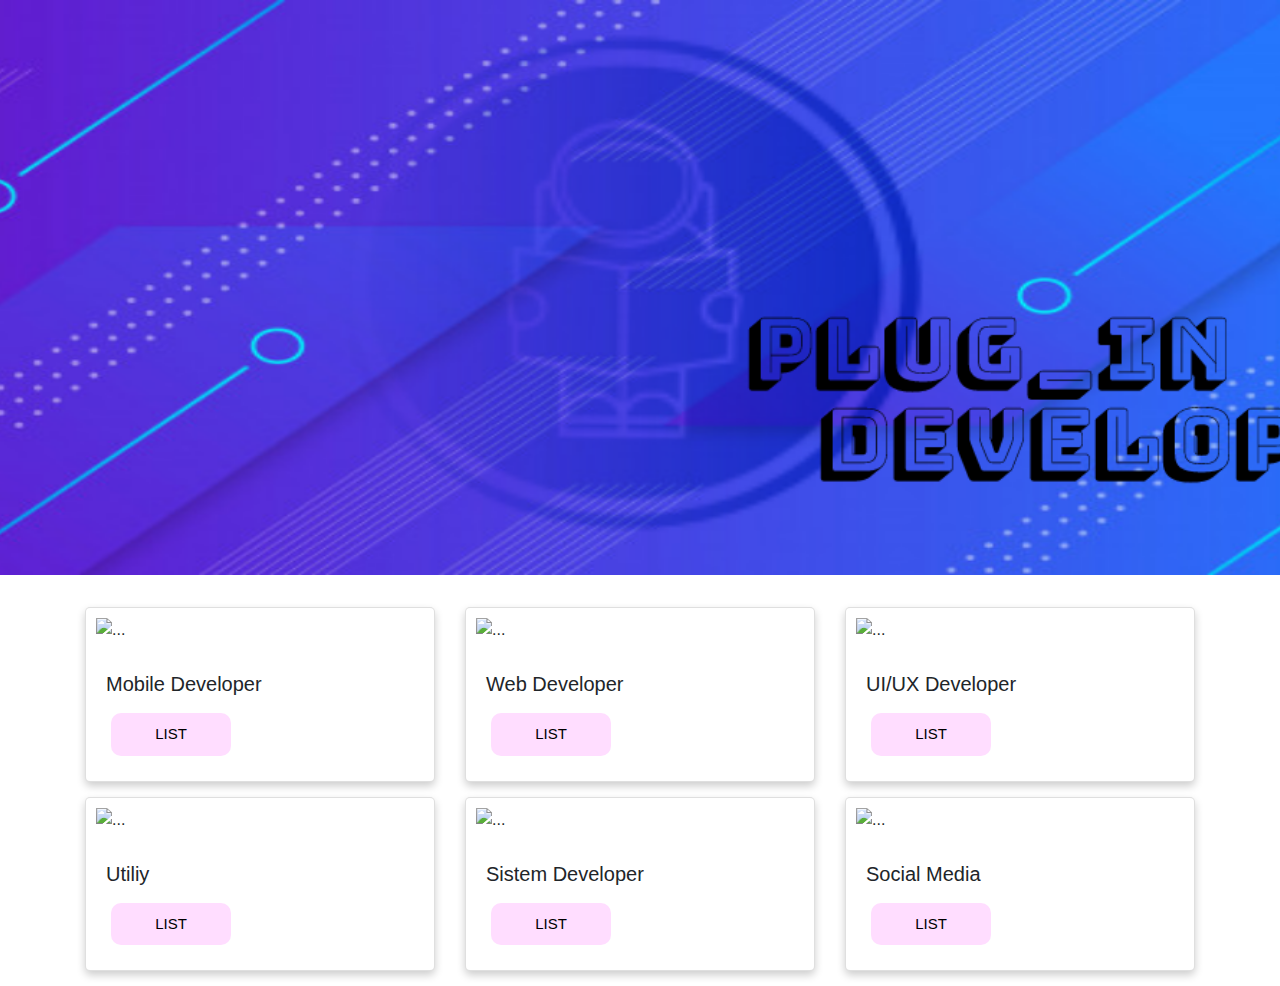
==== index.html @ aa234618 "first commit" ====
<!doctype html>
<html lang="en">
  <head>
    <!-- Required meta tags -->
    <meta charset="utf-8">
    <meta name="viewport" content="width=device-width, initial-scale=1, shrink-to-fit=no">

    <!-- Bootstrap CSS -->
    <link rel="stylesheet" href="https://stackpath.bootstrapcdn.com/bootstrap/4.3.1/css/bootstrap.min.css" integrity="sha384-ggOyR0iXCbMQv3Xipma34MD+dH/1fQ784/j6cY/iJTQUOhcWr7x9JvoRxT2MZw1T" crossorigin="anonymous">
<link rel="stylesheet" href="assets/css/styles.css">
    <title>PLUG-IN</title>
  </head>
  <body>
    <div class="jumbotron jumbotron-fluid">
        <div class="container text-center">
        </div>
      </div>
<div class="section card1"> 
<div class="container">
<div class="row">
    <div class="col">
            <div class="card">
                    <img src="img/bg.jpg" class="card-img-top" alt="...">
                    <div class="card-body">
                      <h5 class="card-title">Mobile Developer</h5>
                      <a href="mobile.html">
                      <button class="button"style="vertical-align:middle"><span>LIST</span></button>
                    </a>
                    </div>
                  </div>
    </div>
        <div class="col">
            <div class="card">
                    <img src="img/bg.jpg" class="card-img-top" alt="...">
                    <div class="card-body">
                      <h5 class="card-title">Web Developer</h5>
                      <a href="web.html">
                          <button class="button"style="vertical-align:middle"><span>LIST</span></button>
                        </a>
                    </div>
                  </div>
    </div>
        <div class="col">
            <div class="card">
                    <img src="img/bg.jpg" class="card-img-top" alt="...">
                    <div class="card-body">
                      <h5 class="card-title">UI/UX Developer</h5>
                      <a href="design.html">
                          <button class="button"style="vertical-align:middle"><span>LIST</span></button>
                        </a>
                    </div>
                  </div>
    </div>
</div>
</div>
</div>
<div class="section card2">
    <div class="container">
            <div class="row">
                    <div class="col">
                            <div class="card">
                                    <img src="img/bg.jpg" class="card-img-top" alt="...">
                                    <div class="card-body">
                                        <h5 class="card-title">Utiliy</h5>
                                        <a href="utility.html">
                                            <button class="button"style="vertical-align:middle"><span>LIST</span></button>
                                          </a>
                                    </div>
                                  </div>
                    </div>
                        <div class="col">
                            <div class="card">
                                    <img src="img/bg.jpg" class="card-img-top" alt="...">
                                    <div class="card-body">
                                      <h5 class="card-title">Sistem Developer</h5>
                                      <a href="sistem.html">
                                          <button class="button"style="vertical-align:middle"><span>LIST</span></button>
                                        </a>
                                    </div>
                                  </div>
                    </div>
                        <div class="col">
                            <div class="card">
                                    <img src="img/bg.jpg" class="card-img-top" alt="...">
                                    <div class="card-body">
                                      <h5 class="card-title">Social Media</h5>
                                      <a href="social.html">
                                          <button class="button"style="vertical-align:middle"><span>LIST</span></button>
                                        </a>
                                    </div>
                                  </div>
                        </div>
                    </div>
    </div>
  </div>
</div>







    <script src="https://code.jquery.com/jquery-3.3.1.slim.min.js" integrity="sha384-q8i/X+965DzO0rT7abK41JStQIAqVgRVzpbzo5smXKp4YfRvH+8abtTE1Pi6jizo" crossorigin="anonymous"></script>
    <script src="https://cdnjs.cloudflare.com/ajax/libs/popper.js/1.14.7/umd/popper.min.js" integrity="sha384-UO2eT0CpHqdSJQ6hJty5KVphtPhzWj9WO1clHTMGa3JDZwrnQq4sF86dIHNDz0W1" crossorigin="anonymous"></script>
    <script src="https://stackpath.bootstrapcdn.com/bootstrap/4.3.1/js/bootstrap.min.js" integrity="sha384-JjSmVgyd0p3pXB1rRibZUAYoIIy6OrQ6VrjIEaFf/nJGzIxFDsf4x0xIM+B07jRM" crossorigin="anonymous"></script>
  </body>
</html>
---- assets/css/styles.css ----
.jumbotron{
    background: url('../../img/wiy3.png') no-repeat;
    background-position: center;
    background-size: cover;
    height: 575px;
}
.jumbotron1{
    background: url('../../img/mobile.jpg') no-repeat;
    background-position: center;
    background-size: cover;
    height: 450px;
}
.jumbotron2{
    background: url('../../img/web1.png') no-repeat;
    background-position: center;
    background-size: cover;
    height: 450px;
}
.jumbotron3{
    background: url('../../img/network.jpg') no-repeat;
    background-position: center;
    background-size: cover;
    height: 450px;
}
.jumbotron4{
    background: url('../../img/ui.png') no-repeat;
    background-position: center;
    background-size: cover;
    height: 450px;
}


.card-img-top{
    padding: 10px;
}

.card{
    box-shadow: 0 4px 8px 0 rgba(0,0,0,0.2);
    transition: 0.3s;
    border-radius: 5px;
}

.card1{
    margin-bottom: 15px;
}

.card2{
    margin-top: 15px;
    margin-bottom: 15px;
}

.btn1{
    float: right;
    background-color:#44c767;
	-moz-border-radius:21px;
	-webkit-border-radius:21px;
	border-radius:21px;
	border:1px solid #18ab29;
	display:inline-block;
	cursor:pointer;
	color:#ffffff;
	font-family:Arial;
	font-size:17px;
	padding:3px 29px;
	text-decoration:none;
	text-shadow:-1px 1px 23px #2f6627;

}
.button {
    display: inline-block;
    border-radius: 10px;
    background-color: rgb(255,221,255);
    border: none;
    color: rgb(0, 0, 0);
    text-align: center;
    font-size: 15px;
    padding: 10px;
    width: 120px;
    transition: all 0.5s;
    cursor: pointer;
    margin: 5px;
  }
  
  .button span {
    cursor: pointer;
    display: inline-block;
    position: relative;
    transition: 0.5s;
  }
  
  .button span:after {
    content: '\00bb';
    position: absolute;
    opacity: 0;
    top: 0;
    right: -20px;
    transition: 0.5s;
  }
  
  .button:hover span {
    padding-right: 25px;
  }
  
  .button:hover span:after {
    opacity: 1;
    right: 0;
  }

.btn{
    background-color:#0073ff;
	-moz-border-radius:21px;
	-webkit-border-radius:21px;
	border-radius:21px;
	border:1px solid #18ab29;
	display:inline-block;
	cursor:pointer;
	color:#ffffff;
	font-family:Arial;
	font-size:17px;
	padding:3px 29px;
	text-decoration:none;
	text-shadow:-1px 1px 23px #2f6627;
}
.btn:hover{
    background-color:#5cbf2a;

}

.btn:active{

    position:relative;
	top:1px;
}

.btn3 {
    border: none;
    color: white;
    font-size: 45px;
    cursor: pointer;
    float:right;
    background: no-repeat;
    padding: 12px;
}

.btn4 {
    border: none;
    color: white;
    font-size: 38px;
    cursor: pointer;
    float:right;
    background: no-repeat;
    padding: 12px;
}

.tengah{
  position: absolute;
  top: 50%;
  left: 50%;
  transform: translate(-50%,-50%);
}

.myButton3 {
	background-color:#44c767;
	-moz-border-radius:25px;
	-webkit-border-radius:25px;
	border-radius:25px;
	border:1px solid #18ab29;
	display:inline-block;
	cursor:pointer;
	color:#ffffff;
	font-family:Impact;
	font-size:21px;
	font-weight:bold;
	padding:12px 46px;
	text-decoration:none;
  text-shadow:0px 1px 0px #2f6627;
  margin-bottom: 90px;
}
.myButton3:hover {
	background-color:#5cbf2a;
}
.myButton3:active {
	position:relative;
	top:1px;
}


button.accordion {
    background-color:#ecf3fa;
    color: #444;
    cursor: pointer;
    padding: 18px;
    width: 100%;
    /* border: solid 1px #3CF; */
    text-align: left;
    outline: none;
    font-size: 18px;
    transition: 0.4s;
    font-weight: 600;
  }
  button.accordion.active,
  button.accordion:hover {
    background-color: #E1F7FB;
  }
  button.accordion:after {
    content: '\25bc';
    font-size: 13px;
    color: #777;
    float: right;
    margin-left: 5px;
  }
  button.accordion.active:after {
    content: "\25b2";
    color: #FFF;
  }
  .panel {
    padding-bottom: 18px;
    background-color:	#ffffff;
    max-height: 0;
    overflow: hidden;
    transition: 1.5s ease-in-out;
    opacity: 0;
  }
  .panel.show {
    opacity: 1;
    max-height: 500px;
  }
  .panel.hide {
    opacity: 0;
    height: 0;
  }
  .container1 {
    padding-right: 100px;
    padding-left: 100px;
    margin-right: auto;
    margin-left: auto;
    margin-top: 25px;
    margin-bottom: 25px;
  }

  .myButton1 {
	background-color:#44c767;
	-moz-border-radius:28px;
	-webkit-border-radius:28px;
	border-radius:28px;
	border:1px solid #18ab29;
	display:inline-block;
	cursor:pointer;
	color:#ffffff;
	font-family:Courier New;
	font-size:17px;
	font-weight:bold;
	padding:16px 61px;
	text-decoration:none;
    text-shadow:0px 1px 3px #2f6627;
    position:absolute;
}

.text1{
    padding: 3px;


}

.text2{

    margin: 25px;
    margin-top: 5px;
}
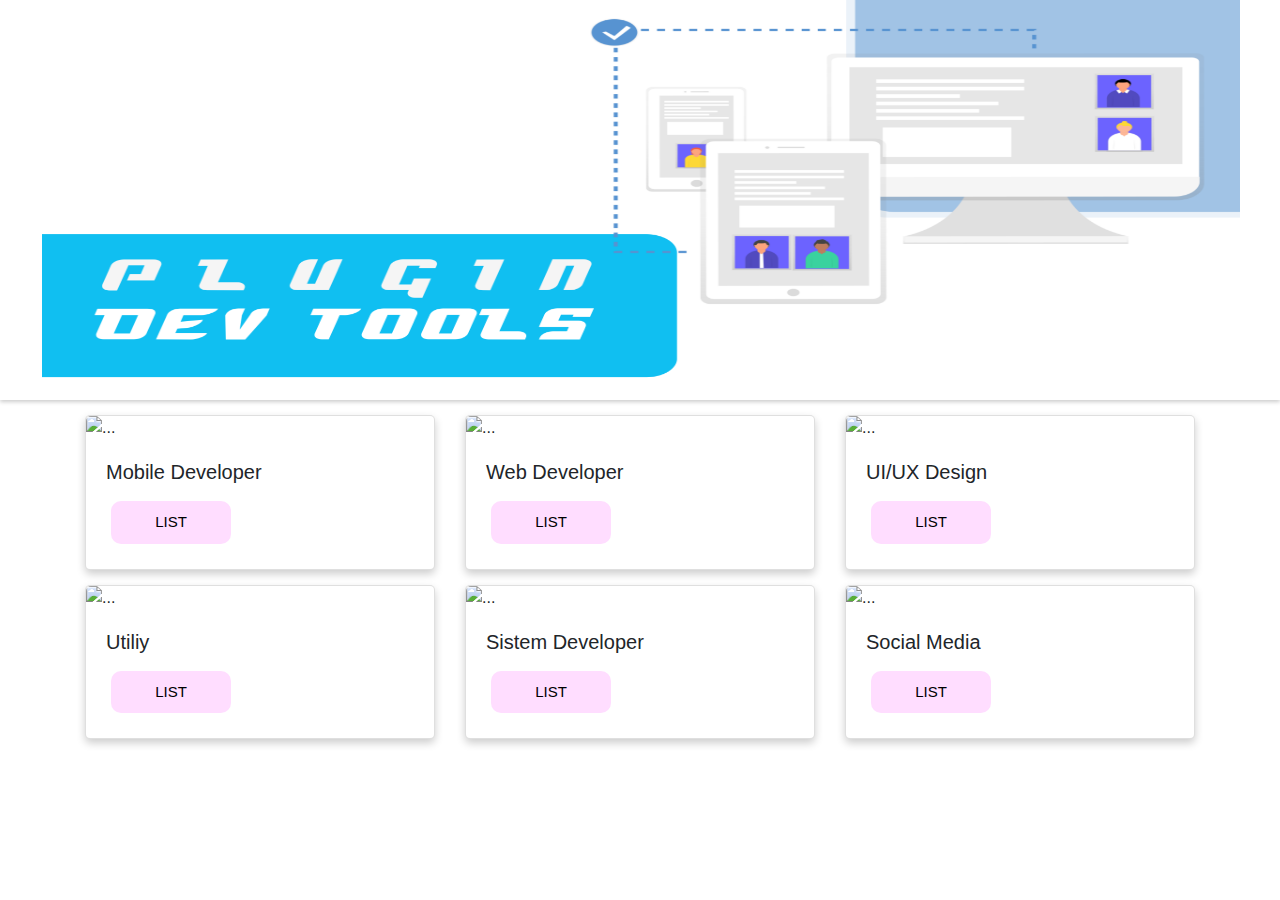
==== commit da4afa28: "hampir rampung" ====
--- a/index.html
+++ b/index.html
@@ -1,99 +1,103 @@
 <!doctype html>
 <html lang="en">
-  <head>
-    <!-- Required meta tags -->
-    <meta charset="utf-8">
-    <meta name="viewport" content="width=device-width, initial-scale=1, shrink-to-fit=no">
 
-    <!-- Bootstrap CSS -->
-    <link rel="stylesheet" href="https://stackpath.bootstrapcdn.com/bootstrap/4.3.1/css/bootstrap.min.css" integrity="sha384-ggOyR0iXCbMQv3Xipma34MD+dH/1fQ784/j6cY/iJTQUOhcWr7x9JvoRxT2MZw1T" crossorigin="anonymous">
-<link rel="stylesheet" href="assets/css/styles.css">
-    <title>PLUG-IN</title>
-  </head>
-  <body>
-    <div class="jumbotron jumbotron-fluid">
-        <div class="container text-center">
+<head>
+  <!-- Required meta tags -->
+  <meta charset="utf-8">
+  <meta name="viewport" content="width=device-width, initial-scale=1, shrink-to-fit=no">
+
+  <!-- Bootstrap CSS -->
+  <link rel="stylesheet" href="https://stackpath.bootstrapcdn.com/bootstrap/4.3.1/css/bootstrap.min.css"
+    integrity="sha384-ggOyR0iXCbMQv3Xipma34MD+dH/1fQ784/j6cY/iJTQUOhcWr7x9JvoRxT2MZw1T" crossorigin="anonymous">
+  <link rel="stylesheet" href="assets/css/styles.css">
+  <title>PLUG-IN</title>
+</head>
+
+<body>
+  <div class="jumbotron-fluid">
+    <div class="img1"></div>
+    <div class="container text-center">
+    </div>
+  </div>
+  <div class="section card1">
+    <div class="container">
+      <div class="row">
+        <div class="col">
+          <div class="card">
+            <img src="img/bg.jpg" class="card-img-top" alt="...">
+            <div class="card-body">
+              <h5 class="card-title">Mobile Developer</h5>
+              <a href="mobile.html">
+                <button class="button" style="vertical-align:middle"><span>LIST</span></button>
+              </a>
+            </div>
+          </div>
+        </div>
+        <div class="col">
+          <div class="card">
+            <img src="img/bg.jpg" class="card-img-top" alt="...">
+            <div class="card-body">
+              <h5 class="card-title">Web Developer</h5>
+              <a href="web.html">
+                <button class="button" style="vertical-align:middle"><span>LIST</span></button>
+              </a>
+            </div>
+          </div>
+        </div>
+        <div class="col">
+          <div class="card">
+            <img src="img/bg.jpg" class="card-img-top" alt="...">
+            <div class="card-body">
+              <h5 class="card-title">UI/UX Design</h5>
+              <a href="design.html">
+                <button class="button" style="vertical-align:middle"><span>LIST</span></button>
+              </a>
+            </div>
+          </div>
         </div>
       </div>
-<div class="section card1"> 
-<div class="container">
-<div class="row">
-    <div class="col">
-            <div class="card">
-                    <img src="img/bg.jpg" class="card-img-top" alt="...">
-                    <div class="card-body">
-                      <h5 class="card-title">Mobile Developer</h5>
-                      <a href="mobile.html">
-                      <button class="button"style="vertical-align:middle"><span>LIST</span></button>
-                    </a>
-                    </div>
-                  </div>
-    </div>
-        <div class="col">
-            <div class="card">
-                    <img src="img/bg.jpg" class="card-img-top" alt="...">
-                    <div class="card-body">
-                      <h5 class="card-title">Web Developer</h5>
-                      <a href="web.html">
-                          <button class="button"style="vertical-align:middle"><span>LIST</span></button>
-                        </a>
-                    </div>
-                  </div>
-    </div>
-        <div class="col">
-            <div class="card">
-                    <img src="img/bg.jpg" class="card-img-top" alt="...">
-                    <div class="card-body">
-                      <h5 class="card-title">UI/UX Developer</h5>
-                      <a href="design.html">
-                          <button class="button"style="vertical-align:middle"><span>LIST</span></button>
-                        </a>
-                    </div>
-                  </div>
-    </div>
-</div>
-</div>
-</div>
-<div class="section card2">
-    <div class="container">
-            <div class="row">
-                    <div class="col">
-                            <div class="card">
-                                    <img src="img/bg.jpg" class="card-img-top" alt="...">
-                                    <div class="card-body">
-                                        <h5 class="card-title">Utiliy</h5>
-                                        <a href="utility.html">
-                                            <button class="button"style="vertical-align:middle"><span>LIST</span></button>
-                                          </a>
-                                    </div>
-                                  </div>
-                    </div>
-                        <div class="col">
-                            <div class="card">
-                                    <img src="img/bg.jpg" class="card-img-top" alt="...">
-                                    <div class="card-body">
-                                      <h5 class="card-title">Sistem Developer</h5>
-                                      <a href="sistem.html">
-                                          <button class="button"style="vertical-align:middle"><span>LIST</span></button>
-                                        </a>
-                                    </div>
-                                  </div>
-                    </div>
-                        <div class="col">
-                            <div class="card">
-                                    <img src="img/bg.jpg" class="card-img-top" alt="...">
-                                    <div class="card-body">
-                                      <h5 class="card-title">Social Media</h5>
-                                      <a href="social.html">
-                                          <button class="button"style="vertical-align:middle"><span>LIST</span></button>
-                                        </a>
-                                    </div>
-                                  </div>
-                        </div>
-                    </div>
     </div>
   </div>
-</div>
+  <div class="section card2">
+    <div class="container">
+      <div class="row">
+        <div class="col">
+          <div class="card">
+            <img src="img/bg.jpg" class="card-img-top" alt="...">
+            <div class="card-body">
+              <h5 class="card-title">Utiliy</h5>
+              <a href="utility.html">
+                <button class="button" style="vertical-align:middle"><span>LIST</span></button>
+              </a>
+            </div>
+          </div>
+        </div>
+        <div class="col">
+          <div class="card">
+            <img src="img/bg.jpg" class="card-img-top" alt="...">
+            <div class="card-body">
+              <h5 class="card-title">Sistem Developer</h5>
+              <a href="sistem.html">
+                <button class="button" style="vertical-align:middle"><span>LIST</span></button>
+              </a>
+            </div>
+          </div>
+        </div>
+        <div class="col">
+          <div class="card">
+            <img src="img/bg.jpg" class="card-img-top" alt="...">
+            <div class="card-body">
+              <h5 class="card-title">Social Media</h5>
+              <a href="social.html">
+                <button class="button" style="vertical-align:middle"><span>LIST</span></button>
+              </a>
+            </div>
+          </div>
+        </div>
+      </div>
+    </div>
+  </div>
+  </div>
 
 
 
@@ -101,8 +105,15 @@
 
 
 
-    <script src="https://code.jquery.com/jquery-3.3.1.slim.min.js" integrity="sha384-q8i/X+965DzO0rT7abK41JStQIAqVgRVzpbzo5smXKp4YfRvH+8abtTE1Pi6jizo" crossorigin="anonymous"></script>
-    <script src="https://cdnjs.cloudflare.com/ajax/libs/popper.js/1.14.7/umd/popper.min.js" integrity="sha384-UO2eT0CpHqdSJQ6hJty5KVphtPhzWj9WO1clHTMGa3JDZwrnQq4sF86dIHNDz0W1" crossorigin="anonymous"></script>
-    <script src="https://stackpath.bootstrapcdn.com/bootstrap/4.3.1/js/bootstrap.min.js" integrity="sha384-JjSmVgyd0p3pXB1rRibZUAYoIIy6OrQ6VrjIEaFf/nJGzIxFDsf4x0xIM+B07jRM" crossorigin="anonymous"></script>
-  </body>
+  <script src="https://code.jquery.com/jquery-3.3.1.slim.min.js"
+    integrity="sha384-q8i/X+965DzO0rT7abK41JStQIAqVgRVzpbzo5smXKp4YfRvH+8abtTE1Pi6jizo"
+    crossorigin="anonymous"></script>
+  <script src="https://cdnjs.cloudflare.com/ajax/libs/popper.js/1.14.7/umd/popper.min.js"
+    integrity="sha384-UO2eT0CpHqdSJQ6hJty5KVphtPhzWj9WO1clHTMGa3JDZwrnQq4sF86dIHNDz0W1"
+    crossorigin="anonymous"></script>
+  <script src="https://stackpath.bootstrapcdn.com/bootstrap/4.3.1/js/bootstrap.min.js"
+    integrity="sha384-JjSmVgyd0p3pXB1rRibZUAYoIIy6OrQ6VrjIEaFf/nJGzIxFDsf4x0xIM+B07jRM"
+    crossorigin="anonymous"></script>
+</body>
+
 </html>--- a/assets/css/styles.css
+++ b/assets/css/styles.css
@@ -1,14 +1,17 @@
-.jumbotron{
-    background: url('../../img/wiy3.png') no-repeat;
-    background-position: center;
-    background-size: cover;
-    height: 575px;
-}
+.img1{
+    background: url('../../img/home2.png') no-repeat;
+    background-position: center;
+    background-size: contain  ;
+    height: 400px;
+    width: 100%;
+    box-shadow: 0 2px 4px 0 rgba(0,0,0,0.2);
+    transition: 0.3s;
+  }
 .jumbotron1{
     background: url('../../img/mobile.jpg') no-repeat;
     background-position: center;
     background-size: cover;
-    height: 450px;
+    height: 450px; 
 }
 .jumbotron2{
     background: url('../../img/web1.png') no-repeat;
@@ -31,7 +34,8 @@
 
 
 .card-img-top{
-    padding: 10px;
+    /* padding: 5px; */
+    border-radius: 5px;
 }
 
 .card{
@@ -42,6 +46,7 @@
 
 .card1{
     margin-bottom: 15px;
+    margin-top: 15px;
 }
 
 .card2{
@@ -50,7 +55,6 @@
 }
 
 .btn1{
-    float: right;
     background-color:#44c767;
 	-moz-border-radius:21px;
 	-webkit-border-radius:21px;
@@ -186,16 +190,15 @@
 
 
 button.accordion {
-    background-color:#ecf3fa;
+    background-color:#ffff;
     color: #444;
     cursor: pointer;
-    padding: 18px;
+    padding: 15px;
     width: 100%;
-    /* border: solid 1px #3CF; */
+    border: solid 1px rgb(233, 230, 230);
     text-align: left;
-    outline: none;
     font-size: 18px;
-    transition: 0.4s;
+    transition: 0.2s;
     font-weight: 600;
   }
   button.accordion.active,
@@ -205,7 +208,6 @@
   button.accordion:after {
     content: '\25bc';
     font-size: 13px;
-    color: #777;
     float: right;
     margin-left: 5px;
   }
@@ -214,15 +216,16 @@
     color: #FFF;
   }
   .panel {
-    padding-bottom: 18px;
+    padding-bottom: 1px;
     background-color:	#ffffff;
     max-height: 0;
     overflow: hidden;
-    transition: 1.5s ease-in-out;
+    transition: 1.0s ease-in-out;
     opacity: 0;
+    margin-bottom: -2px;
   }
   .panel.show {
-    opacity: 1;
+    opacity: 5;
     max-height: 500px;
   }
   .panel.hide {
@@ -235,7 +238,7 @@
     margin-right: auto;
     margin-left: auto;
     margin-top: 25px;
-    margin-bottom: 25px;
+    margin-bottom: 15px;
   }
 
   .myButton1 {
